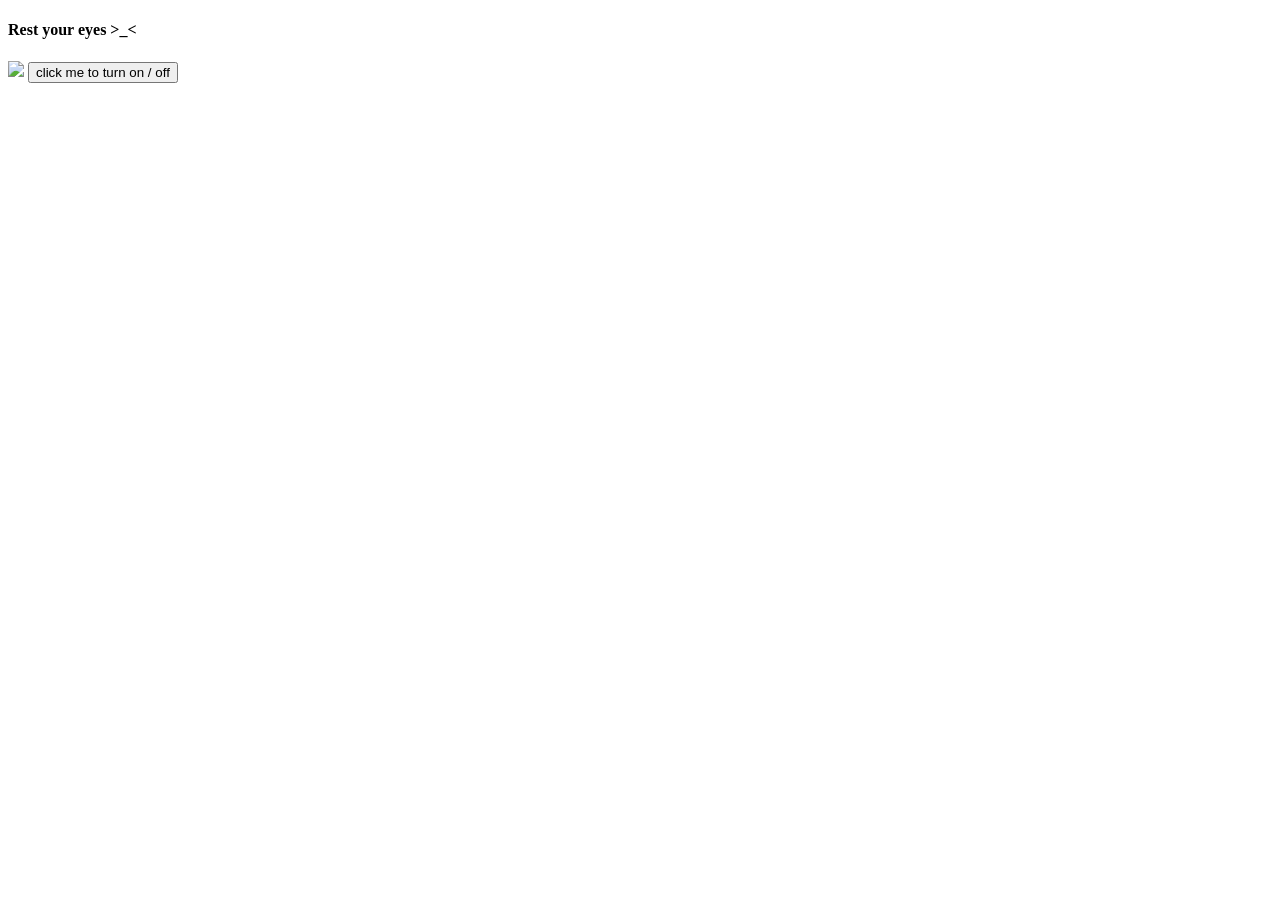
==== index.html @ 01e74cf2 "initial commit" ====
<!DOCTYPE html>
<html lang="en">
<head>
    <meta charset="UTF-8">
    <meta name="viewport" content="width=device-width, initial-scale=1.0">
    <title>Document</title>
    <link rel="stylesheet" href="style.css">
</head>
<body>
    <div class="timer"></div>
    <h4>Rest your eyes >_&lt;</h4>
    <img src="bear.png">
    <button onclick="on()">click me to turn on / off</button>

    <script src="script.js"></script>
</body>
</html>
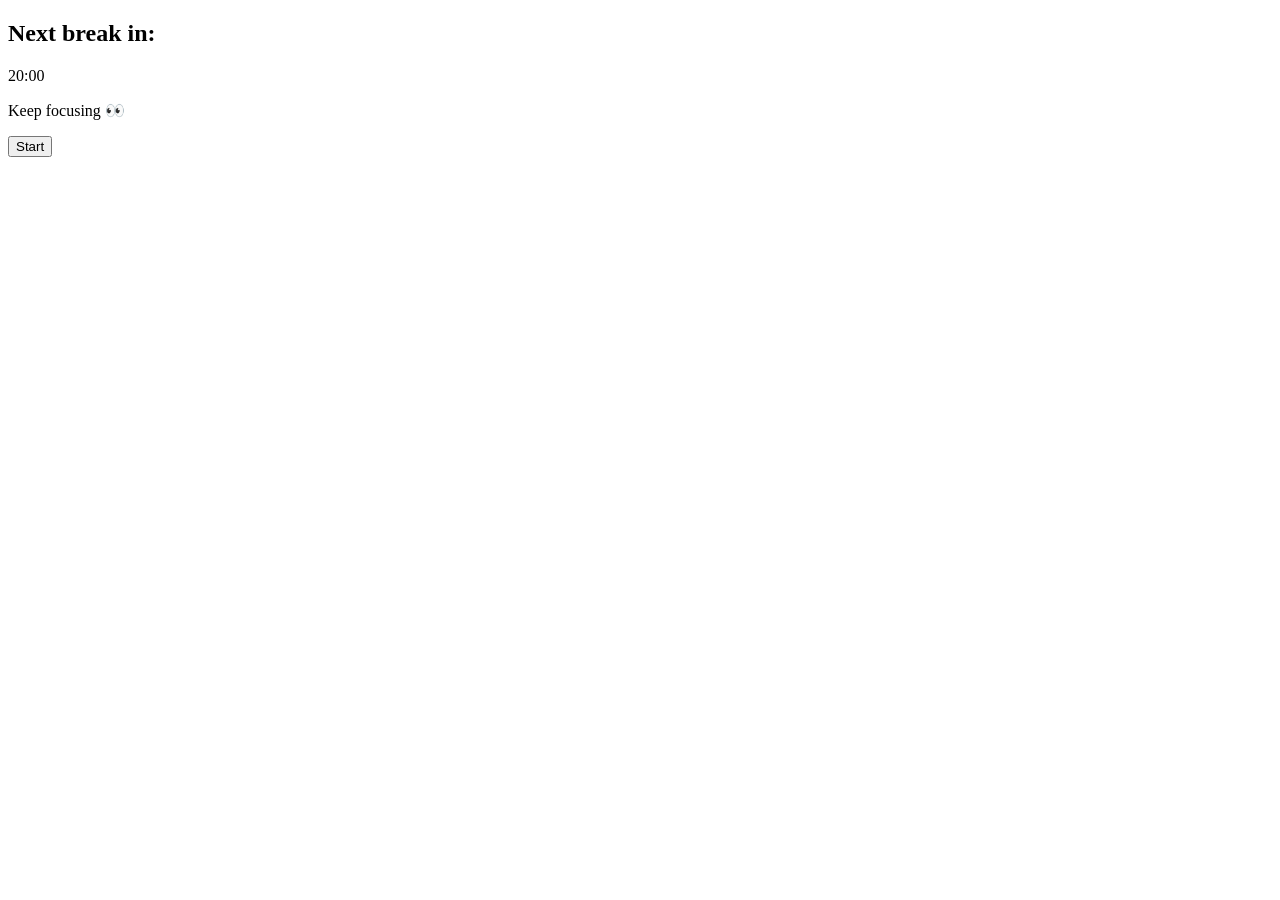
==== commit ebd7791e: "created format time function" ====
--- a/index.html
+++ b/index.html
@@ -3,15 +3,38 @@
 <head>
     <meta charset="UTF-8">
     <meta name="viewport" content="width=device-width, initial-scale=1.0">
-    <title>Document</title>
+    <title>Eye Protector</title>
+
     <link rel="stylesheet" href="style.css">
 </head>
 <body>
-    <div class="timer"></div>
-    <h4>Rest your eyes >_&lt;</h4>
-    <img src="bear.png">
-    <button onclick="on()">click me to turn on / off</button>
 
-    <script src="script.js"></script>
+    <!-- WORK MODE UI -->
+    <div id="work-container" class="card">
+        <h2 class="title">Next break in:</h2>
+
+        <!-- TODO: this element should display the work countdown in MM:SS -->
+        <div id="work-timer" class="time-display">20:00</div>
+
+        <p class="hint">Keep focusing 👀</p>
+    </div>
+
+    <!-- BREAK MODE UI (starts hidden) -->
+    <div id="break-popup" class="card" style="display: none;">
+        <h2 class="title">Rest your eyes >_<</h2>
+        <p class="hint">Look away from the screen</p>
+
+        <!-- TODO: this element should display the break countdown (like 20, 19, 18...) -->
+        <div id="break-timer" class="time-display">20</div>
+
+        <!-- OPTIONAL IMAGE -->
+        <!-- <img src="bear.png" class="bear" alt="bear telling you to rest"> -->
+    </div>
+
+    <!-- START / STOP BUTTON -->
+    <button id="toggle-btn" class="control-btn">Start</button>
+
+    <!-- TODO: include your script file here -->
+    <!-- <script src="..."></script> -->
 </body>
-</html>+</html>
--- a/style.css
+++ b/style.css
@@ -0,0 +1,52 @@
+/* TODO: style the body so it's not ugly
+   - give it a light background
+   - center text
+   - small padding so it doesn't hug edges
+*/
+body {
+    /* ... */
+}
+
+/* TODO: style .card
+   - white background
+   - rounded corners
+   - some padding
+   - maybe a light border or box-shadow
+*/
+.card {
+    /* ... */
+}
+
+/* TODO: style .title
+   - slightly bigger or bolder text
+*/
+.title {
+    /* ... */
+}
+
+/* TODO: style .time-display
+   - make this big and obvious (like 24px+ font)
+*/
+.time-display {
+    /* ... */
+}
+
+/* TODO: style .hint
+   - smaller, softer color
+*/
+.hint {
+    /* ... */
+}
+
+/* TODO: style .control-btn
+   - make it look like a button: background color, padding, border-radius
+   - make it full width so it's easy to tap
+*/
+.control-btn {
+    /* ... */
+}
+
+/* OPTIONAL: .bear image style if you add the bear */
+.bear {
+    /* width, height, maybe margin-top */
+}
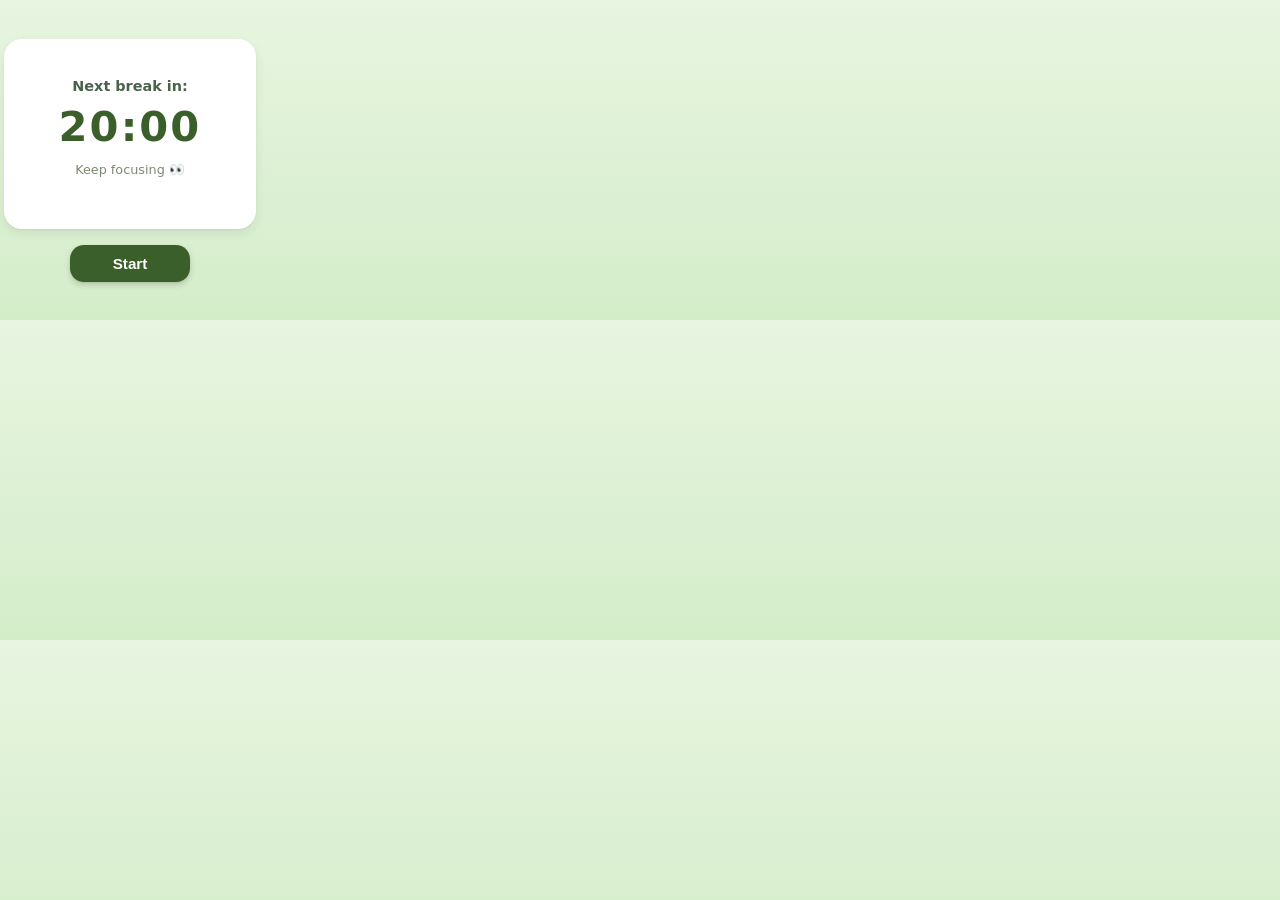
==== commit cc339db7: "Convert to Chrome extension with background timer and persistent state" ====
--- a/index.html
+++ b/index.html
@@ -1,19 +1,18 @@
 <!DOCTYPE html>
 <html lang="en">
 <head>
-    <meta charset="UTF-8">
-    <meta name="viewport" content="width=device-width, initial-scale=1.0">
+    <meta charset="UTF-8" />
+    <meta name="viewport" content="width=device-width, initial-scale=1.0" />
     <title>Eye Protector</title>
+    <link rel="stylesheet" href="style.css" />
+</head>
 
-    <link rel="stylesheet" href="style.css">
-</head>
 <body>
-
     <!-- WORK MODE UI -->
     <div id="work-container" class="card">
         <h2 class="title">Next break in:</h2>
 
-        <!-- TODO: this element should display the work countdown in MM:SS -->
+        <!-- Displays the work countdown (MM:SS) -->
         <div id="work-timer" class="time-display">20:00</div>
 
         <p class="hint">Keep focusing 👀</p>
@@ -24,17 +23,17 @@
         <h2 class="title">Rest your eyes >_<</h2>
         <p class="hint">Look away from the screen</p>
 
-        <!-- TODO: this element should display the break countdown (like 20, 19, 18...) -->
+        <!-- Displays the break countdown (20, 19, 18...) -->
         <div id="break-timer" class="time-display">20</div>
 
-        <!-- OPTIONAL IMAGE -->
-        <!-- <img src="bear.png" class="bear" alt="bear telling you to rest"> -->
+        <!-- Optional image -->
+        <!-- <img src="bear.png" class="bear" alt="Bear telling you to rest" /> -->
     </div>
 
     <!-- START / STOP BUTTON -->
     <button id="toggle-btn" class="control-btn">Start</button>
 
-    <!-- TODO: include your script file here -->
-    <!-- <script src="..."></script> -->
+    <!-- Your JavaScript file -->
+    <script src="script.js"></script>
 </body>
 </html>
--- a/style.css
+++ b/style.css
@@ -1,52 +1,166 @@
-/* TODO: style the body so it's not ugly
-   - give it a light background
-   - center text
-   - small padding so it doesn't hug edges
-*/
+/* =========================
+   OVERALL LAYOUT / BACKGROUND
+   ========================= */
 body {
-    /* ... */
+  margin: 0;
+  padding: 0;
+  font-family: "Inter", system-ui, -apple-system, BlinkMacSystemFont, "Segoe UI", Roboto, sans-serif;
+
+  /* soft green like Forest app background */
+  background: linear-gradient(#e8f5e1, #d4edc9);
+
+  color: #2e2e2e;
+  display: flex;
+  flex-direction: column;
+  align-items: center;
+  justify-content: center;
+
+  height: 320px;   /* good size for Chrome extension popups */
+  width: 260px;
 }
 
-/* TODO: style .card
-   - white background
-   - rounded corners
-   - some padding
-   - maybe a light border or box-shadow
-*/
-.card {
-    /* ... */
+/* remove text selection highlight (feels more app-like) */
+body * {
+  user-select: none;
 }
 
-/* TODO: style .title
-   - slightly bigger or bolder text
-*/
-.title {
-    /* ... */
+/* =========================
+   CARD STYLING
+   ========================= */
+/* shared styles for both work-container and break-popup */
+.card {
+  background: #ffffff;
+  border-radius: 18px;
+
+  /* soft "floating card" shadow */
+  box-shadow:
+    0 4px 12px rgba(0, 0, 0, 0.07),
+    0 1px 2px rgba(0, 0, 0, 0.05);
+
+  padding: 20px 16px;
+  text-align: center;
+
+  width: 90%;
+  max-width: 220px;
+  min-height: 150px;
+
+  display: flex;
+  flex-direction: column;
+  align-items: center;
+  justify-content: center;
 }
 
-/* TODO: style .time-display
-   - make this big and obvious (like 24px+ font)
-*/
-.time-display {
-    /* ... */
+/* =========================
+   TEXT + TIMER
+   ========================= */
+.title {
+  font-size: 0.9rem;
+  font-weight: 600;
+  color: #49624b; /* muted forest green/brown */
+  margin: 0 0 8px 0;
 }
 
-/* TODO: style .hint
-   - smaller, softer color
-*/
-.hint {
-    /* ... */
+/* main time display */
+.time-display {
+  font-size: 2.6rem;
+  font-weight: 600;
+  line-height: 1.2;
+  letter-spacing: 0.05em;
+
+  /* deep earthy green for work mode by default */
+  color: #3a5f2a;
+  margin-bottom: 6px;
 }
 
-/* TODO: style .control-btn
-   - make it look like a button: background color, padding, border-radius
-   - make it full width so it's easy to tap
-*/
-.control-btn {
-    /* ... */
+.hint {
+  font-size: 0.8rem;
+  font-weight: 500;
+  color: #7a8b73;
+  margin-top: 4px;
 }
 
-/* OPTIONAL: .bear image style if you add the bear */
+/* =========================
+   BREAK POPUP COLOR VARIANT
+   ========================= */
+
+/* break mode should feel like "gentle stop / relax", more warm than urgent red */
+#break-popup {
+  background: #fff8e6;              /* warm light yellow-beige (rest energy) */
+  border: 2px solid #e6d3a1;        /* soft brown-gold outline */
+}
+
+#break-popup .title {
+  color: #8a6b2a;                   /* warm "rest" tone */
+}
+
+#break-popup .time-display {
+  color: #b0522e;                   /* soft terracotta / clay */
+}
+
+#break-popup .hint {
+  color: #9b7a43;
+}
+
+/* =========================
+   BUTTON
+   ========================= */
+
+.control-btn {
+  margin-top: 16px;
+
+  background: #3a5f2a; /* deep green ("grow your tree" vibe) */
+  color: #fff;
+
+  border: none;
+  border-radius: 14px;
+
+  font-size: 0.95rem;
+  font-weight: 600;
+  padding: 10px 20px;
+
+  min-width: 120px;
+  text-align: center;
+
+  cursor: pointer;
+  box-shadow:
+    0 3px 6px rgba(0, 0, 0, 0.15),
+    0 1px 2px rgba(0, 0, 0, 0.08);
+
+  transition:
+    background 0.15s ease,
+    transform 0.15s ease,
+    box-shadow 0.15s ease;
+}
+
+/* hover/active states feel "pressable", like a real button */
+.control-btn:hover {
+  background: #2f4d21;
+  box-shadow:
+    0 4px 10px rgba(0, 0, 0, 0.18),
+    0 1px 2px rgba(0, 0, 0, 0.08);
+  transform: translateY(-1px);
+}
+
+.control-btn:active {
+  transform: translateY(0px) scale(0.98);
+  box-shadow:
+    0 2px 4px rgba(0, 0, 0, 0.2),
+    0 1px 1px rgba(0, 0, 0, 0.1);
+}
+
+/* =========================
+   LITTLE EXTRAS
+   ========================= */
+
+/* if you ever add an image like a plant/mascot */
 .bear {
-    /* width, height, maybe margin-top */
+  width: 70px;
+  height: 70px;
+  margin-top: 10px;
+  object-fit: contain;
+  filter: drop-shadow(0 2px 2px rgba(0,0,0,0.15));
+  image-rendering: -webkit-optimize-contrast;
+  border-radius: 12px;
+  background: rgba(255,255,255,0.6);
+  padding: 4px;
 }
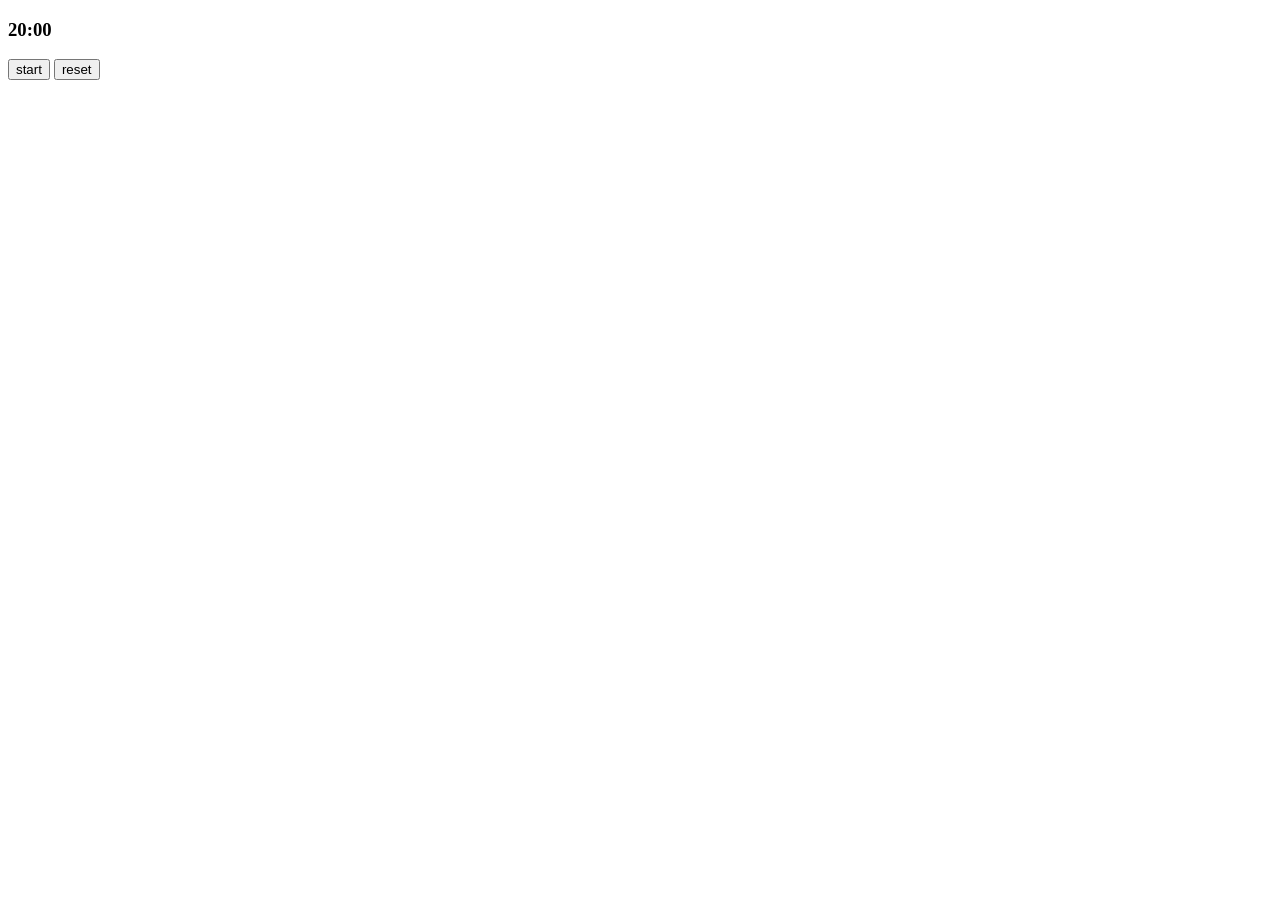
==== commit 05cd7d87: "finished MVP" ====
--- a/index.html
+++ b/index.html
@@ -1,39 +1,16 @@
 <!DOCTYPE html>
 <html lang="en">
 <head>
-    <meta charset="UTF-8" />
-    <meta name="viewport" content="width=device-width, initial-scale=1.0" />
-    <title>Eye Protector</title>
-    <link rel="stylesheet" href="style.css" />
+    <meta charset="UTF-8">
+    <meta name="viewport" content="width=device-width, initial-scale=1.0">
+    <title>Document</title>
+    <script src="background.js" defer></script>
 </head>
-
 <body>
-    <!-- WORK MODE UI -->
-    <div id="work-container" class="card">
-        <h2 class="title">Next break in:</h2>
-
-        <!-- Displays the work countdown (MM:SS) -->
-        <div id="work-timer" class="time-display">20:00</div>
-
-        <p class="hint">Keep focusing 👀</p>
+    <div id="main">
+    <h3 id="time">20:00</h3>
+        <button id="onButton">start</button>
+        <button id="reset">reset</button>
     </div>
-
-    <!-- BREAK MODE UI (starts hidden) -->
-    <div id="break-popup" class="card" style="display: none;">
-        <h2 class="title">Rest your eyes >_<</h2>
-        <p class="hint">Look away from the screen</p>
-
-        <!-- Displays the break countdown (20, 19, 18...) -->
-        <div id="break-timer" class="time-display">20</div>
-
-        <!-- Optional image -->
-        <!-- <img src="bear.png" class="bear" alt="Bear telling you to rest" /> -->
-    </div>
-
-    <!-- START / STOP BUTTON -->
-    <button id="toggle-btn" class="control-btn">Start</button>
-
-    <!-- Your JavaScript file -->
-    <script src="script.js"></script>
 </body>
-</html>
+</html>
